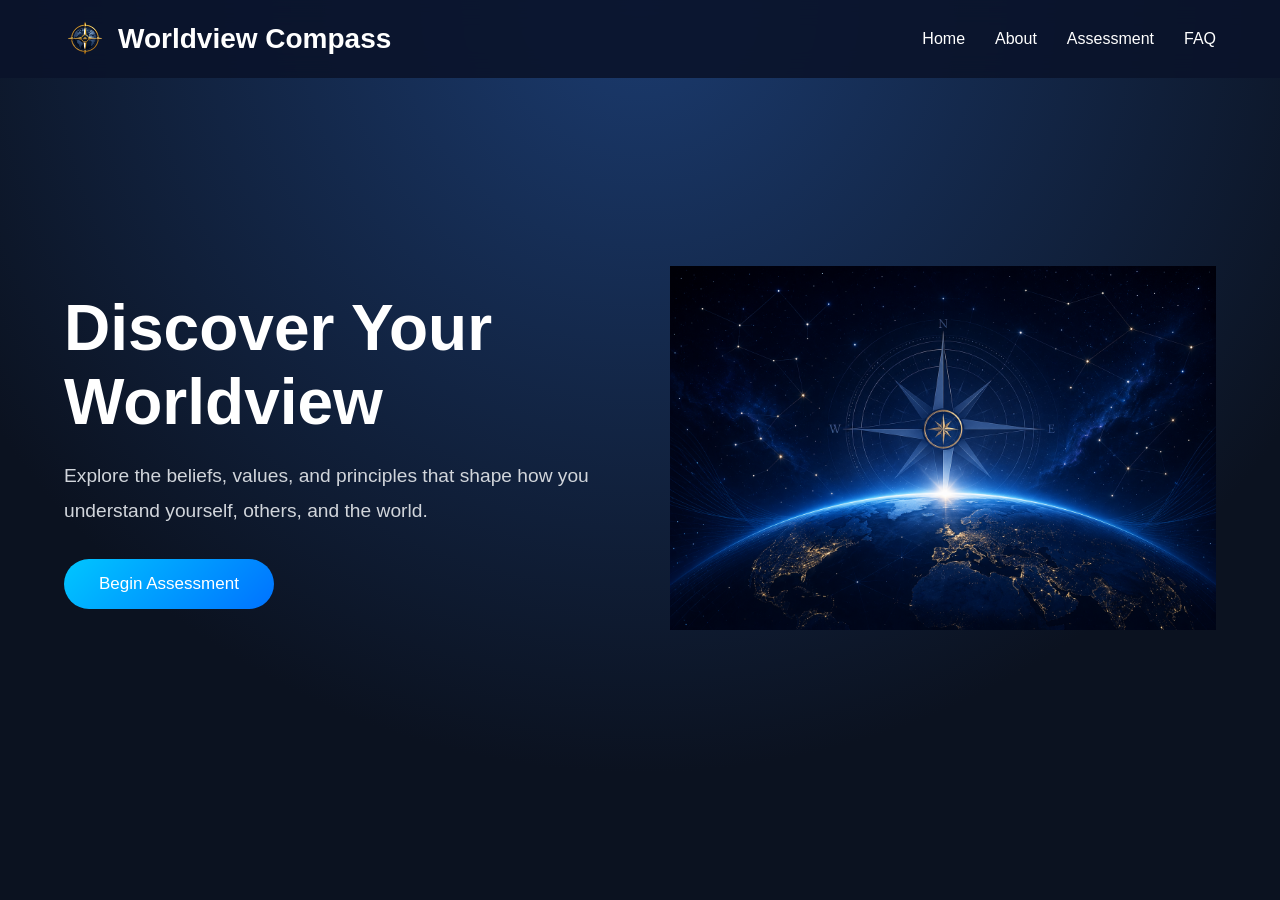
==== index.html @ c8778ebf "Update index.html" ====
<!DOCTYPE html>
<html lang="en">

<head>

    <meta charset="UTF-8">
    <meta name="viewport" content="width=device-width, initial-scale=1.0">

    <title>The Worldview Compass</title>

    <link rel="icon" type="image/png" href="images/favicon.png">
    <link rel="stylesheet" href="style.css">

</head>

<body>

<!-- ================= NAVIGATION ================= -->

<nav>

    <div class="logo-container">
        <img src="images/logo.png" class="logo" alt="Worldview Compass Logo">
        <h2>Worldview Compass</h2>
    </div>

    <div class="nav-links">
        <a href="#">Home</a>
        <a href="#">About</a>
        <a href="#">Assessment</a>
        <a href="#">FAQ</a>
    </div>

</nav>

<!-- ================= HERO ================= -->

<section class="hero">

    <div class="hero-left">

        <h1>Discover Your Worldview</h1>

        <p>
            Explore the beliefs, values, and principles that shape how you
            understand yourself, others, and the world.
        </p>

        <button id="openAssessment">
            Begin Assessment
        </button>

    </div>

    <div class="hero-right">

        <img src="images/hero.png"
             alt="Worldview Compass"
             class="hero-image">

    </div>

</section>

<!-- ================= ASSESSMENT MODAL ================= -->

<div id="assessmentModal" class="modal">

    <div class="modal-content">

        <h2>Welcome!</h2>

        <p>
            There are no right or wrong answers.
            Respond honestly based on what you genuinely believe.
        </p>

        <div class="input-group">

            <label>
                What should we call you? (Optional)
            </label>

            <input
                type="text"
                id="nickname"
                placeholder="Alex, NightOwl, CuriousMind...">

        </div>

        <div class="input-group">

            <label>
                How familiar are you with philosophy or worldviews?
            </label>

            <select id="knowledge">

                <option>I've never studied philosophy</option>
                <option>I know a little</option>
                <option>I know several philosophical ideas</option>
                <option>I regularly study philosophy</option>
                <option>I have an advanced understanding</option>

            </select>

        </div>

        <div class="checkbox">

            <input type="checkbox" id="agree">

            <label for="agree">
                I agree to anonymously contribute my responses to improve The Worldview Compass.
            </label>

        </div>

        <div class="instructions">

            <h3>Before You Begin</h3>

            <ul>

                <li>40 thought-provoking statements</li>
                <li>Approximately 8–12 minutes</li>
                <li>There are no right or wrong answers</li>
                <li>Answer honestly based on your beliefs</li>

            </ul>

        </div>

        <button id="startQuiz">
            Begin Journey →
        </button>

    </div>

</div>

<!-- ================= LOADING SCREEN ================= -->

<div id="loadingScreen">

    <div class="loader">

        <img src="images/logo.png"
             class="loading-logo"
             alt="Loading">

        <h2>Preparing Your Assessment</h2>

        <p id="loadingText">
            Calibrating your Worldview Compass...
        </p>

        <div class="progressBar">
            <div id="progressFill"></div>
        </div>

    </div>

</div>

<!-- ================= QUIZ SCREEN ================= -->

<div id="quizScreen" class="quiz-screen">

    <div class="quiz-container">

        <div class="quiz-top">

            <h2>🧭 Worldview Compass</h2>

            <p id="questionCounter">
                Question 1 of 40
            </p>

            <div class="quizProgressBar">
                <div id="quizProgressFill"></div>
            </div>

        </div>

        <div class="question-area">

            <h3 id="questionText">
                Question goes here...
            </h3>

        </div>

        <div class="answers">

            <label class="answer-card">
                <input type="radio" name="answer" value="1">
                <span>Strongly Disagree</span>
            </label>

            <label class="answer-card">
                <input type="radio" name="answer" value="2">
                <span>Disagree</span>
            </label>

            <label class="answer-card">
                <input type="radio" name="answer" value="3">
                <span>Somewhat Disagree</span>
            </label>

            <label class="answer-card">
                <input type="radio" name="answer" value="4">
                <span>Neutral</span>
            </label>

            <label class="answer-card">
                <input type="radio" name="answer" value="5">
                <span>Somewhat Agree</span>
            </label>

            <label class="answer-card">
                <input type="radio" name="answer" value="6">
                <span>Agree</span>
            </label>

            <label class="answer-card">
                <input type="radio" name="answer" value="7">
                <span>Strongly Agree</span>
            </label>

        </div>

        <div class="quiz-buttons">

            <button id="prevQuestion">
                ← Previous
            </button>

            <button id="nextQuestion">
                Next →
            </button>

        </div>

    </div>

</div>

<!-- ================= JAVASCRIPT ================= -->

<script src="questions.js"></script>
<script src="script.js"></script>

</body>
</html>
---- style.css ----
/* ===========================
   RESET
=========================== */

*{
    margin:0;
    padding:0;
    box-sizing:border-box;
}

body{
    font-family:Arial, Helvetica, sans-serif;
    background:radial-gradient(circle at top,#1b3b6f,#0b1220 70%);
    color:#fff;
    min-height:100vh;
}

/* ===========================
   NAVIGATION
=========================== */

nav{
    position:fixed;
    top:0;
    width:100%;
    display:flex;
    justify-content:space-between;
    align-items:center;
    padding:18px 5%;
    background:rgba(11,19,43,.9);
    backdrop-filter:blur(12px);
    z-index:1000;
}

.logo-container{
    display:flex;
    align-items:center;
    gap:12px;
}

.logo{
    width:42px;
}

nav h2{
    font-size:28px;
}

.nav-links{
    display:flex;
    gap:30px;
}

.nav-links a{
    color:white;
    text-decoration:none;
}

.nav-links a:hover{
    color:#3A86FF;
}

/* ===========================
   HERO
=========================== */

.hero{

    max-width:1300px;
    margin:auto;

    min-height:100vh;

    display:flex;
    align-items:center;
    justify-content:space-between;

    gap:60px;

    padding:100px 5%;

}

.hero-left{
    flex:1;
}

.hero-left h1{

    font-size:4rem;
    margin-bottom:20px;

}

.hero-left p{

    font-size:1.2rem;
    line-height:1.8;
    color:#d1d5db;

}

.hero-right{
    flex:1;
    text-align:center;
}

.hero-image{

    width:100%;
    max-width:650px;

}

/* ===========================
   BUTTON
=========================== */

button{

    margin-top:30px;
    padding:15px 35px;

    border:none;
    border-radius:999px;

    background:linear-gradient(135deg,#00c6ff,#0072ff);

    color:white;

    cursor:pointer;

    font-size:17px;

}

button:hover{

    opacity:.9;

}

/* ===========================
   MODAL
=========================== */

.modal{

    display:none;

    position:fixed;
    inset:0;

    justify-content:center;
    align-items:center;

    background:rgba(0,0,0,.7);

    z-index:2000;

}

.modal.show{

    display:flex;

}

.modal-content{

    width:90%;
    max-width:700px;

    background:#111827;

    padding:35px;

    border-radius:20px;

}

.input-group{

    margin:20px 0;

}

.input-group label{

    display:block;
    margin-bottom:10px;

}

.input-group input,
.input-group select{

    width:100%;

    padding:14px;

    border-radius:10px;

    border:none;

    background:#1f2937;

    color:white;

}

.checkbox{

    display:flex;
    gap:10px;

    margin:20px 0;

}

.instructions{

    background:#1f2937;

    padding:20px;

    border-radius:15px;

    margin:20px 0;

}

.instructions ul{

    padding-left:20px;

    line-height:2;

}

/* ===========================
   LOADING
=========================== */

#loadingScreen{

    display:none;

    position:fixed;

    inset:0;

    background:#050b16;

    justify-content:center;
    align-items:center;

    z-index:3000;

}

#loadingScreen.show{

    display:flex;

}

.loader{

    width:90%;
    max-width:500px;

    text-align:center;

}

.loading-logo{

    width:90px;

    animation:spin 6s linear infinite;

}

@keyframes spin{

    from{transform:rotate(0);}
    to{transform:rotate(360deg);}

}

.progressBar{

    margin-top:25px;

    width:100%;
    height:12px;

    background:#222;

    border-radius:20px;

    overflow:hidden;

}

#progressFill{

    width:0;

    height:100%;

    background:linear-gradient(90deg,#00c6ff,#0072ff);

}

/* ===========================
   QUIZ
=========================== */

.quiz-screen{

    display:none;

    min-height:100vh;

    justify-content:center;
    align-items:center;

    padding:20px;

}

.quiz-screen.show{

    display:flex;

}

.quiz-container{

    width:100%;
    max-width:900px;

    background:#111827;

    border-radius:24px;

    padding:30px;

}

.quiz-title{

    text-align:center;
    margin-bottom:15px;

}

#questionCounter{

    margin-bottom:10px;

    color:#ddd;

}

.quizProgressBar{

    width:100%;
    height:12px;

    background:#222;

    border-radius:20px;

    overflow:hidden;

    margin-bottom:30px;

}

#quizProgressFill{

    width:0;

    height:100%;

    background:linear-gradient(90deg,#00c6ff,#0072ff);

}

#questionText{

    font-size:2rem;

    line-height:1.4;

    text-align:center;

    margin-bottom:40px;

}

/* ===========================
/* ===========================
   LIKERT SCALE
=========================== */

.answers{
    margin:35px 0;
}

.scale-labels{
    display:flex;
    justify-content:space-between;
    margin-bottom:18px;
    color:#d1d5db;
    font-size:15px;
    font-weight:600;
}

.likert-scale{
    display:flex;
    justify-content:space-between;
    align-items:center;
    gap:10px;
}

.likert-scale label{
    cursor:pointer;
}

.likert-scale input{
    display:none;
}

.circle{
    width:28px;
    height:28px;
    border:3px solid #bfc6d4;
    border-radius:50%;
    display:block;
    transition:.25s;
}

.likert-scale input:checked + .circle{
    background:#0ea5ff;
    border-color:#0ea5ff;
    box-shadow:0 0 12px rgba(14,165,255,.7);
}

.likert-scale label:hover .circle{
    border-color:#38bdf8;
/* ========================= */
/* QUIZ SCREEN */
/* ========================= */

.quiz-screen{

    display:none;
    min-height:100vh;
    background:radial-gradient(circle at top,#1b3b6f,#0b1220 70%);
    padding:20px;
    justify-content:center;
    align-items:center;

}

.quiz-screen.show{

    display:flex;

}

.quiz-container{

    width:100%;
    max-width:760px;

    background:#111827;

    border-radius:24px;

    padding:24px;

    border:1px solid rgba(255,255,255,.08);

    box-shadow:0 20px 60px rgba(0,0,0,.45);

}

.quiz-container h2{

    font-size:2rem;
    margin-bottom:10px;

}

.question-header{

    margin-bottom:20px;

}

#questionCounter{

    font-size:1rem;
    color:#d1d5db;
    margin-bottom:10px;

}

.quizProgressBar{

    width:100%;
    height:10px;
    background:#222;
    border-radius:20px;
    overflow:hidden;

}

#quizProgressFill{

    height:100%;
    width:2.5%;
    background:linear-gradient(90deg,#00c6ff,#0072ff);
    transition:.3s;

}

#questionText{

    font-size:2rem;
    line-height:1.35;
    text-align:center;

    margin:28px 0;

}

.answers{

    display:flex;
    flex-direction:column;
    gap:10px;

}

.answer-option{

    display:flex;
    align-items:center;

    gap:14px;

    background:#1f2937;

    padding:14px 18px;

    border-radius:14px;

    cursor:pointer;

    transition:.2s;

    border:2px solid transparent;

}

.answer-option:hover{

    background:#374151;

}

.answer-option input{

    width:18px;
    height:18px;

}

.answer-option span{

    font-size:1rem;

}

.answer-option:has(input:checked){

    border-color:#2196f3;

    background:#243b53;
/* ===========================
   QUIZ SCREEN
=========================== */

.quiz-screen{
    display:none;
    min-height:100vh;
    background:radial-gradient(circle at top,#1b3b6f,#0b1220 70%);
    justify-content:center;
    align-items:center;
    padding:20px;
}

.quiz-screen.show{
    display:flex;
}

.quiz-container{

    width:100%;
    max-width:760px;

    background:#111827;

    border-radius:24px;

    padding:28px;

    box-shadow:0 20px 60px rgba(0,0,0,.45);

    border:1px solid rgba(255,255,255,.08);

}

.quiz-top h2{

    font-size:2rem;

    margin-bottom:10px;

}

#questionCounter{

    color:#cbd5e1;

    margin-bottom:12px;

    font-size:1rem;

}

.quizProgressBar{

    width:100%;

    height:10px;

    background:#222;

    border-radius:50px;

    overflow:hidden;

}

#quizProgressFill{

    width:0%;

    height:100%;

    background:linear-gradient(90deg,#00c6ff,#0072ff);

    transition:.3s;

}

.question-area{

    margin:28px 0;

}

#questionText{

    text-align:center;

    font-size:2rem;

    line-height:1.35;

    font-weight:700;

}

.answers{

    display:flex;

    flex-direction:column;

    gap:10px;

}

.answer-card{

    display:flex;

    align-items:center;

    gap:14px;

    background:#1f2937;

    border-radius:14px;

    padding:14px 18px;

    cursor:pointer;

    transition:.25s;

    border:2px solid transparent;

}

.answer-card:hover{

    background:#2d3748;

}

.answer-card input{

    width:20px;

    height:20px;

}

.answer-card span{

    font-size:1rem;

    color:white;

}

.answer-card:has(input:checked){

    border-color:#2196f3;

    background:#23374d;

}

.quiz-buttons{

    display:flex;

    gap:18px;

    margin-top:28px;

}

.quiz-buttons button{

    flex:1;

    margin-top:0;

    padding:14px;

    font-size:1rem;

    border:none;

    border-radius:50px;

    cursor:pointer;

    background:linear-gradient(135deg,#00c6ff,#0072ff);

    color:white;

}

.quiz-buttons button:disabled{

    opacity:.45;

    cursor:not-allowed;

}

/* ===========================
   MOBILE
=========================== */

@media(max-width:768px){

.quiz-container{

    padding:20px;

    border-radius:18px;

}

.quiz-top h2{

    font-size:1.6rem;

}

#questionCounter{

    font-size:.95rem;

}

#questionText{

    font-size:1.55rem;

}

.answers{

    gap:8px;

}

.answer-card{

    padding:12px 14px;

}

.answer-card span{

    font-size:.95rem;

}

.quiz-buttons{

    margin-top:20px;

}

.quiz-buttons button{

    padding:12px;

}

}

@media(max-width:430px){

.quiz-screen{

    padding:10px;

}

.quiz-container{

    padding:16px;

}

.quiz-top h2{

    font-size:1.45rem;

}

#questionCounter{

    font-size:.9rem;

}

#questionText{

    font-size:1.3rem;

    margin-bottom:10px;

}

.answer-card{

    padding:10px 12px;

}

.answer-card input{

    width:18px;

    height:18px;

}

.answer-card span{

    font-size:.9rem;

}

.quiz-buttons{

    gap:12px;

}

.quiz-buttons button{

    font-size:.9rem;

    padding:11px;

}

}
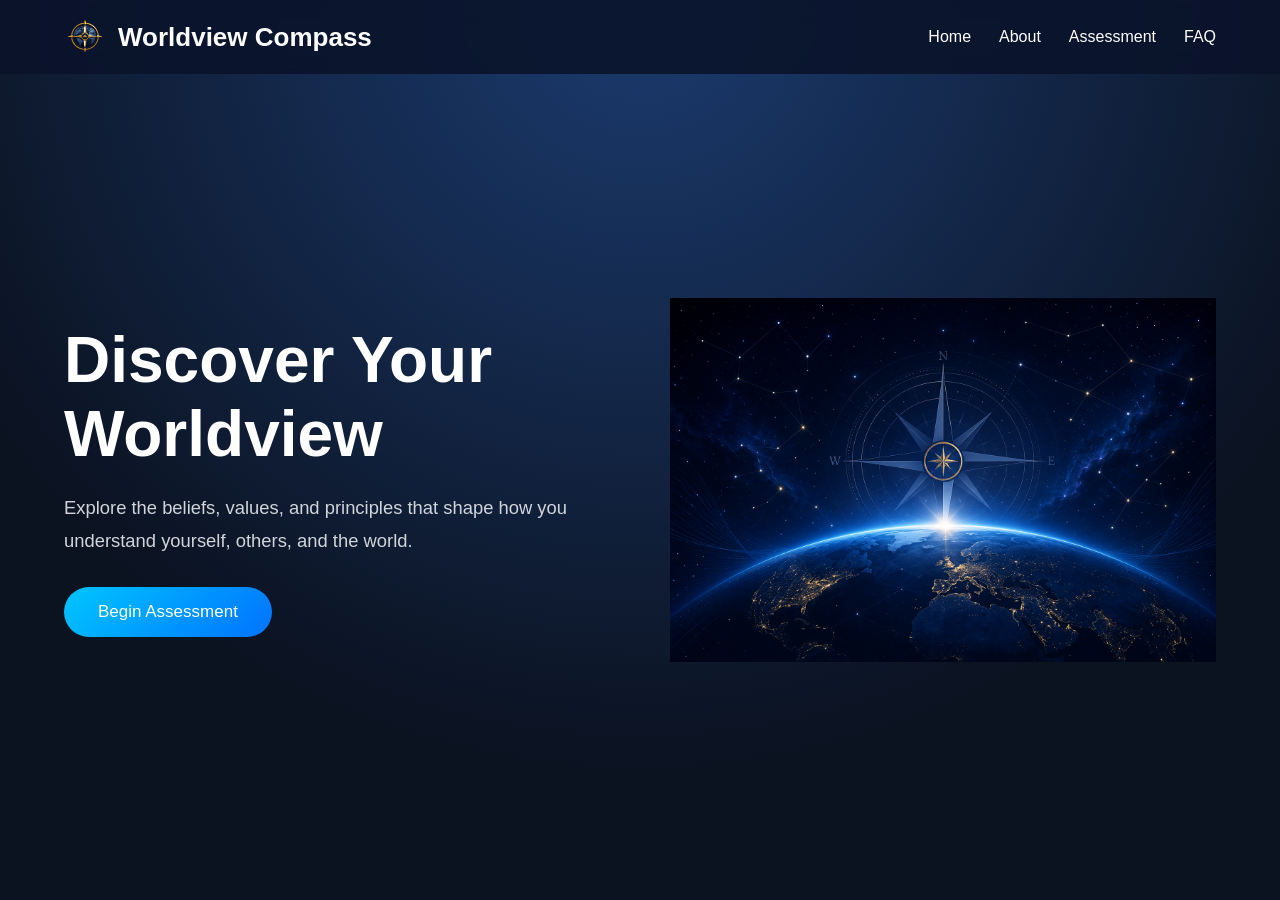
==== commit 81807113: "Update index.html" ====
--- a/index.html
+++ b/index.html
@@ -1,255 +1,121 @@
 <!DOCTYPE html>
 <html lang="en">
-
 <head>
-
-    <meta charset="UTF-8">
-    <meta name="viewport" content="width=device-width, initial-scale=1.0">
-
-    <title>The Worldview Compass</title>
-
-    <link rel="icon" type="image/png" href="images/favicon.png">
-    <link rel="stylesheet" href="style.css">
-
+<meta charset="UTF-8">
+<meta name="viewport" content="width=device-width, initial-scale=1.0">
+<title>The Worldview Compass</title>
+<link rel="icon" type="image/png" href="images/favicon.png">
+<link rel="stylesheet" href="style.css">
 </head>
-
 <body>
 
-<!-- ================= NAVIGATION ================= -->
+<nav>
+  <div class="logo-container">
+    <img src="images/logo.png" class="logo" alt="Logo">
+    <h2>Worldview Compass</h2>
+  </div>
+  <div class="nav-links">
+    <a href="#">Home</a>
+    <a href="#">About</a>
+    <a href="#">Assessment</a>
+    <a href="#">FAQ</a>
+  </div>
+</nav>
 
-<nav>
+<section class="hero">
+  <div class="hero-left">
+    <h1>Discover Your Worldview</h1>
+    <p>Explore the beliefs, values, and principles that shape how you understand yourself, others, and the world.</p>
+    <button id="openAssessment">Begin Assessment</button>
+  </div>
+  <div class="hero-right">
+    <img src="images/hero.png" class="hero-image" alt="Hero">
+  </div>
+</section>
 
-    <div class="logo-container">
-        <img src="images/logo.png" class="logo" alt="Worldview Compass Logo">
-        <h2>Worldview Compass</h2>
+<div id="assessmentModal" class="modal">
+  <div class="modal-content">
+    <h2>Welcome!</h2>
+    <p>There are no right or wrong answers. Respond honestly based on what you genuinely believe.</p>
+
+    <div class="input-group">
+      <label>What should we call you? (Optional)</label>
+      <input id="nickname" type="text" placeholder="Alex, NightOwl...">
     </div>
 
-    <div class="nav-links">
-        <a href="#">Home</a>
-        <a href="#">About</a>
-        <a href="#">Assessment</a>
-        <a href="#">FAQ</a>
+    <div class="input-group">
+      <label>How familiar are you with philosophy?</label>
+      <select id="knowledge">
+        <option>I've never studied philosophy</option>
+        <option>I know a little</option>
+        <option>I know several philosophical ideas</option>
+        <option>I regularly study philosophy</option>
+        <option>I have an advanced understanding</option>
+      </select>
     </div>
 
-</nav>
-
-<!-- ================= HERO ================= -->
-
-<section class="hero">
-
-    <div class="hero-left">
-
-        <h1>Discover Your Worldview</h1>
-
-        <p>
-            Explore the beliefs, values, and principles that shape how you
-            understand yourself, others, and the world.
-        </p>
-
-        <button id="openAssessment">
-            Begin Assessment
-        </button>
-
+    <div class="checkbox">
+      <input id="agree" type="checkbox">
+      <label for="agree">I agree to anonymously contribute my responses.</label>
     </div>
 
-    <div class="hero-right">
-
-        <img src="images/hero.png"
-             alt="Worldview Compass"
-             class="hero-image">
-
+    <div class="instructions">
+      <h3>Before You Begin</h3>
+      <ul>
+        <li>40 thought-provoking statements</li>
+        <li>8–12 minutes</li>
+        <li>No right or wrong answers</li>
+        <li>Answer honestly</li>
+      </ul>
     </div>
 
-</section>
+    <button id="startQuiz">Begin Journey →</button>
+  </div>
+</div>
 
-<!-- ================= ASSESSMENT MODAL ================= -->
+<div id="loadingScreen">
+  <div class="loader">
+    <img src="images/logo.png" class="loading-logo" alt="Loading">
+    <h2>Preparing Your Assessment</h2>
+    <p id="loadingText">Calibrating your Worldview Compass...</p>
+    <div class="progressBar"><div id="progressFill"></div></div>
+  </div>
+</div>
 
-<div id="assessmentModal" class="modal">
+<div id="quizScreen" class="quiz-screen">
+  <div class="quiz-container">
 
-    <div class="modal-content">
+    <h2>🧭 Worldview Compass</h2>
 
-        <h2>Welcome!</h2>
-
-        <p>
-            There are no right or wrong answers.
-            Respond honestly based on what you genuinely believe.
-        </p>
-
-        <div class="input-group">
-
-            <label>
-                What should we call you? (Optional)
-            </label>
-
-            <input
-                type="text"
-                id="nickname"
-                placeholder="Alex, NightOwl, CuriousMind...">
-
-        </div>
-
-        <div class="input-group">
-
-            <label>
-                How familiar are you with philosophy or worldviews?
-            </label>
-
-            <select id="knowledge">
-
-                <option>I've never studied philosophy</option>
-                <option>I know a little</option>
-                <option>I know several philosophical ideas</option>
-                <option>I regularly study philosophy</option>
-                <option>I have an advanced understanding</option>
-
-            </select>
-
-        </div>
-
-        <div class="checkbox">
-
-            <input type="checkbox" id="agree">
-
-            <label for="agree">
-                I agree to anonymously contribute my responses to improve The Worldview Compass.
-            </label>
-
-        </div>
-
-        <div class="instructions">
-
-            <h3>Before You Begin</h3>
-
-            <ul>
-
-                <li>40 thought-provoking statements</li>
-                <li>Approximately 8–12 minutes</li>
-                <li>There are no right or wrong answers</li>
-                <li>Answer honestly based on your beliefs</li>
-
-            </ul>
-
-        </div>
-
-        <button id="startQuiz">
-            Begin Journey →
-        </button>
-
+    <div class="question-header">
+      <p id="questionCounter">Question 1 of 40</p>
+      <div class="quizProgressBar">
+        <div id="quizProgressFill"></div>
+      </div>
     </div>
 
-</div>
+    <h3 id="questionText">Question goes here...</h3>
 
-<!-- ================= LOADING SCREEN ================= -->
-
-<div id="loadingScreen">
-
-    <div class="loader">
-
-        <img src="images/logo.png"
-             class="loading-logo"
-             alt="Loading">
-
-        <h2>Preparing Your Assessment</h2>
-
-        <p id="loadingText">
-            Calibrating your Worldview Compass...
-        </p>
-
-        <div class="progressBar">
-            <div id="progressFill"></div>
-        </div>
-
+    <div class="answers">
+      <label class="answer-option"><input type="radio" name="answer" value="1"><span>Strongly Disagree</span></label>
+      <label class="answer-option"><input type="radio" name="answer" value="2"><span>Disagree</span></label>
+      <label class="answer-option"><input type="radio" name="answer" value="3"><span>Somewhat Disagree</span></label>
+      <label class="answer-option"><input type="radio" name="answer" value="4"><span>Neutral</span></label>
+      <label class="answer-option"><input type="radio" name="answer" value="5"><span>Somewhat Agree</span></label>
+      <label class="answer-option"><input type="radio" name="answer" value="6"><span>Agree</span></label>
+      <label class="answer-option"><input type="radio" name="answer" value="7"><span>Strongly Agree</span></label>
     </div>
 
-</div>
-
-<!-- ================= QUIZ SCREEN ================= -->
-
-<div id="quizScreen" class="quiz-screen">
-
-    <div class="quiz-container">
-
-        <div class="quiz-top">
-
-            <h2>🧭 Worldview Compass</h2>
-
-            <p id="questionCounter">
-                Question 1 of 40
-            </p>
-
-            <div class="quizProgressBar">
-                <div id="quizProgressFill"></div>
-            </div>
-
-        </div>
-
-        <div class="question-area">
-
-            <h3 id="questionText">
-                Question goes here...
-            </h3>
-
-        </div>
-
-        <div class="answers">
-
-            <label class="answer-card">
-                <input type="radio" name="answer" value="1">
-                <span>Strongly Disagree</span>
-            </label>
-
-            <label class="answer-card">
-                <input type="radio" name="answer" value="2">
-                <span>Disagree</span>
-            </label>
-
-            <label class="answer-card">
-                <input type="radio" name="answer" value="3">
-                <span>Somewhat Disagree</span>
-            </label>
-
-            <label class="answer-card">
-                <input type="radio" name="answer" value="4">
-                <span>Neutral</span>
-            </label>
-
-            <label class="answer-card">
-                <input type="radio" name="answer" value="5">
-                <span>Somewhat Agree</span>
-            </label>
-
-            <label class="answer-card">
-                <input type="radio" name="answer" value="6">
-                <span>Agree</span>
-            </label>
-
-            <label class="answer-card">
-                <input type="radio" name="answer" value="7">
-                <span>Strongly Agree</span>
-            </label>
-
-        </div>
-
-        <div class="quiz-buttons">
-
-            <button id="prevQuestion">
-                ← Previous
-            </button>
-
-            <button id="nextQuestion">
-                Next →
-            </button>
-
-        </div>
-
+    <div class="quiz-buttons">
+      <button id="prevQuestion">← Previous</button>
+      <button id="nextQuestion">Next →</button>
     </div>
 
+  </div>
 </div>
-
-<!-- ================= JAVASCRIPT ================= -->
 
 <script src="questions.js"></script>
 <script src="script.js"></script>
 
 </body>
-</html>
+                                       </html>
--- a/style.css
+++ b/style.css
@@ -6,6 +6,10 @@
     margin:0;
     padding:0;
     box-sizing:border-box;
+}
+
+html{
+    scroll-behavior:smooth;
 }
 
 body{
@@ -13,6 +17,7 @@
     background:radial-gradient(circle at top,#1b3b6f,#0b1220 70%);
     color:#fff;
     min-height:100vh;
+    overflow-x:hidden;
 }
 
 /* ===========================
@@ -22,13 +27,14 @@
 nav{
     position:fixed;
     top:0;
-    width:100%;
+    left:0;
+    width:100%;
+    padding:16px 5%;
     display:flex;
     justify-content:space-between;
     align-items:center;
-    padding:18px 5%;
     background:rgba(11,19,43,.9);
-    backdrop-filter:blur(12px);
+    backdrop-filter:blur(10px);
     z-index:1000;
 }
 
@@ -43,17 +49,18 @@
 }
 
 nav h2{
-    font-size:28px;
+    font-size:26px;
 }
 
 .nav-links{
     display:flex;
-    gap:30px;
+    gap:28px;
 }
 
 .nav-links a{
     color:white;
     text-decoration:none;
+    transition:.25s;
 }
 
 .nav-links a:hover{
@@ -65,20 +72,14 @@
 =========================== */
 
 .hero{
-
     max-width:1300px;
     margin:auto;
-
     min-height:100vh;
-
-    display:flex;
-    align-items:center;
+    display:flex;
     justify-content:space-between;
-
+    align-items:center;
     gap:60px;
-
-    padding:100px 5%;
-
+    padding:100px 5% 40px;
 }
 
 .hero-left{
@@ -86,30 +87,26 @@
 }
 
 .hero-left h1{
-
-    font-size:4rem;
+    font-size:clamp(3rem,5vw,4.8rem);
     margin-bottom:20px;
-
 }
 
 .hero-left p{
-
-    font-size:1.2rem;
+    font-size:1.15rem;
     line-height:1.8;
     color:#d1d5db;
-
+    max-width:560px;
 }
 
 .hero-right{
     flex:1;
-    text-align:center;
+    display:flex;
+    justify-content:center;
 }
 
 .hero-image{
-
     width:100%;
     max-width:650px;
-
 }
 
 /* ===========================
@@ -117,27 +114,19 @@
 =========================== */
 
 button{
-
     margin-top:30px;
-    padding:15px 35px;
-
+    padding:15px 34px;
     border:none;
     border-radius:999px;
-
     background:linear-gradient(135deg,#00c6ff,#0072ff);
-
     color:white;
-
     cursor:pointer;
-
     font-size:17px;
-
+    transition:.25s;
 }
 
 button:hover{
-
-    opacity:.9;
-
+    transform:translateY(-2px);
 }
 
 /* ===========================
@@ -145,97 +134,74 @@
 =========================== */
 
 .modal{
-
     display:none;
-
     position:fixed;
     inset:0;
-
     justify-content:center;
     align-items:center;
-
-    background:rgba(0,0,0,.7);
-
+    background:rgba(0,0,0,.65);
+    backdrop-filter:blur(8px);
     z-index:2000;
-
+    padding:20px;
 }
 
 .modal.show{
-
-    display:flex;
-
+    display:flex;
 }
 
 .modal-content{
-
-    width:90%;
+    width:100%;
     max-width:700px;
-
     background:#111827;
-
-    padding:35px;
-
-    border-radius:20px;
-
+    padding:32px;
+    border-radius:22px;
+}
+
+.modal-content h2{
+    margin-bottom:15px;
+}
+
+.modal-content p{
+    color:#d1d5db;
+    line-height:1.7;
+    margin-bottom:20px;
 }
 
 .input-group{
-
-    margin:20px 0;
-
+    margin-bottom:18px;
 }
 
 .input-group label{
-
     display:block;
-    margin-bottom:10px;
-
+    margin-bottom:8px;
 }
 
 .input-group input,
 .input-group select{
-
-    width:100%;
-
+    width:100%;
     padding:14px;
-
+    border:none;
     border-radius:10px;
-
-    border:none;
-
     background:#1f2937;
-
     color:white;
-
 }
 
 .checkbox{
-
     display:flex;
     gap:10px;
-
     margin:20px 0;
-
 }
 
 .instructions{
-
+    margin:20px 0;
+    padding:20px;
     background:#1f2937;
-
-    padding:20px;
-
-    border-radius:15px;
-
-    margin:20px 0;
-
+    border-radius:16px;
 }
 
 .instructions ul{
-
     padding-left:20px;
-
-    line-height:2;
-
+    line-height:1.8;
 }
 
 /* ===========================
@@ -243,367 +209,69 @@
 =========================== */
 
 #loadingScreen{
-
     display:none;
-
     position:fixed;
-
     inset:0;
-
     background:#050b16;
-
     justify-content:center;
     align-items:center;
-
     z-index:3000;
-
 }
 
 #loadingScreen.show{
-
-    display:flex;
-
+    display:flex;
 }
 
 .loader{
-
     width:90%;
     max-width:500px;
-
     text-align:center;
-
 }
 
 .loading-logo{
-
     width:90px;
-
     animation:spin 6s linear infinite;
-
 }
 
 @keyframes spin{
-
     from{transform:rotate(0);}
     to{transform:rotate(360deg);}
-
+}
+
+.loader h2{
+    margin:18px 0 10px;
+}
+
+#loadingText{
+    color:#cbd5e1;
 }
 
 .progressBar{
-
-    margin-top:25px;
-
+    margin-top:24px;
     width:100%;
     height:12px;
-
-    background:#222;
-
-    border-radius:20px;
-
+    background:#1f2937;
+    border-radius:999px;
     overflow:hidden;
-
 }
 
 #progressFill{
-
     width:0;
-
     height:100%;
-
     background:linear-gradient(90deg,#00c6ff,#0072ff);
-
 }
 
 /* ===========================
    QUIZ
-=========================== */
-
-.quiz-screen{
-
-    display:none;
-
-    min-height:100vh;
-
-    justify-content:center;
-    align-items:center;
-
-    padding:20px;
-
-}
-
-.quiz-screen.show{
-
-    display:flex;
-
-}
-
-.quiz-container{
-
-    width:100%;
-    max-width:900px;
-
-    background:#111827;
-
-    border-radius:24px;
-
-    padding:30px;
-
-}
-
-.quiz-title{
-
-    text-align:center;
-    margin-bottom:15px;
-
-}
-
-#questionCounter{
-
-    margin-bottom:10px;
-
-    color:#ddd;
-
-}
-
-.quizProgressBar{
-
-    width:100%;
-    height:12px;
-
-    background:#222;
-
-    border-radius:20px;
-
-    overflow:hidden;
-
-    margin-bottom:30px;
-
-}
-
-#quizProgressFill{
-
-    width:0;
-
-    height:100%;
-
-    background:linear-gradient(90deg,#00c6ff,#0072ff);
-
-}
-
-#questionText{
-
-    font-size:2rem;
-
-    line-height:1.4;
-
-    text-align:center;
-
-    margin-bottom:40px;
-
-}
-
-/* ===========================
-/* ===========================
-   LIKERT SCALE
-=========================== */
-
-.answers{
-    margin:35px 0;
-}
-
-.scale-labels{
-    display:flex;
-    justify-content:space-between;
-    margin-bottom:18px;
-    color:#d1d5db;
-    font-size:15px;
-    font-weight:600;
-}
-
-.likert-scale{
-    display:flex;
-    justify-content:space-between;
-    align-items:center;
-    gap:10px;
-}
-
-.likert-scale label{
-    cursor:pointer;
-}
-
-.likert-scale input{
-    display:none;
-}
-
-.circle{
-    width:28px;
-    height:28px;
-    border:3px solid #bfc6d4;
-    border-radius:50%;
-    display:block;
-    transition:.25s;
-}
-
-.likert-scale input:checked + .circle{
-    background:#0ea5ff;
-    border-color:#0ea5ff;
-    box-shadow:0 0 12px rgba(14,165,255,.7);
-}
-
-.likert-scale label:hover .circle{
-    border-color:#38bdf8;
-/* ========================= */
-/* QUIZ SCREEN */
-/* ========================= */
-
-.quiz-screen{
-
-    display:none;
-    min-height:100vh;
-    background:radial-gradient(circle at top,#1b3b6f,#0b1220 70%);
-    padding:20px;
-    justify-content:center;
-    align-items:center;
-
-}
-
-.quiz-screen.show{
-
-    display:flex;
-
-}
-
-.quiz-container{
-
-    width:100%;
-    max-width:760px;
-
-    background:#111827;
-
-    border-radius:24px;
-
-    padding:24px;
-
-    border:1px solid rgba(255,255,255,.08);
-
-    box-shadow:0 20px 60px rgba(0,0,0,.45);
-
-}
-
-.quiz-container h2{
-
-    font-size:2rem;
-    margin-bottom:10px;
-
-}
-
-.question-header{
-
-    margin-bottom:20px;
-
-}
-
-#questionCounter{
-
-    font-size:1rem;
-    color:#d1d5db;
-    margin-bottom:10px;
-
-}
-
-.quizProgressBar{
-
-    width:100%;
-    height:10px;
-    background:#222;
-    border-radius:20px;
-    overflow:hidden;
-
-}
-
-#quizProgressFill{
-
-    height:100%;
-    width:2.5%;
-    background:linear-gradient(90deg,#00c6ff,#0072ff);
-    transition:.3s;
-
-}
-
-#questionText{
-
-    font-size:2rem;
-    line-height:1.35;
-    text-align:center;
-
-    margin:28px 0;
-
-}
-
-.answers{
-
-    display:flex;
-    flex-direction:column;
-    gap:10px;
-
-}
-
-.answer-option{
-
-    display:flex;
-    align-items:center;
-
-    gap:14px;
-
-    background:#1f2937;
-
-    padding:14px 18px;
-
-    border-radius:14px;
-
-    cursor:pointer;
-
-    transition:.2s;
-
-    border:2px solid transparent;
-
-}
-
-.answer-option:hover{
-
-    background:#374151;
-
-}
-
-.answer-option input{
-
-    width:18px;
-    height:18px;
-
-}
-
-.answer-option span{
-
-    font-size:1rem;
-
-}
-
-.answer-option:has(input:checked){
-
-    border-color:#2196f3;
-
-    background:#243b53;
-/* ===========================
-   QUIZ SCREEN
 =========================== */
 
 .quiz-screen{
     display:none;
     min-height:100vh;
+    justify-content:center;
+    align-items:center;
+    padding:20px;
     background:radial-gradient(circle at top,#1b3b6f,#0b1220 70%);
-    justify-content:center;
-    align-items:center;
-    padding:20px;
 }
 
 .quiz-screen.show{
@@ -611,316 +279,240 @@
 }
 
 .quiz-container{
-
     width:100%;
     max-width:760px;
-
     background:#111827;
-
     border-radius:24px;
-
-    padding:28px;
-
+    padding:24px;
+    border:1px solid rgba(255,255,255,.08);
     box-shadow:0 20px 60px rgba(0,0,0,.45);
-
-    border:1px solid rgba(255,255,255,.08);
-
 }
 
 .quiz-top h2{
-
-    font-size:2rem;
-
-    margin-bottom:10px;
-
+    font-size:1.8rem;
+    text-align:center;
 }
 
 #questionCounter{
-
-    color:#cbd5e1;
-
-    margin-bottom:12px;
-
+    margin:12px 0;
+    color:#d1d5db;
+    text-align:center;
+}
+
+.quizProgressBar{
+    width:100%;
+    height:10px;
+    background:#1f2937;
+    border-radius:999px;
+    overflow:hidden;
+}
+
+#quizProgressFill{
+    width:0%;
+    height:100%;
+    background:linear-gradient(90deg,#00c6ff,#0072ff);
+    transition:.3s;
+}
+
+.question-area{
+    margin:22px 0;
+}
+
+#questionText{
+    text-align:center;
+    font-size:1.65rem;
+    line-height:1.4;
+    font-weight:bold;
+}
+
+/* ===========================
+   ANSWERS
+=========================== */
+
+.answers{
+    display:flex;
+    flex-direction:column;
+    gap:8px;
+    margin-top:20px;
+}
+
+.answer-card{
+    display:flex;
+    align-items:center;
+    gap:12px;
+    background:#1f2937;
+    padding:12px 16px;
+    border-radius:12px;
+    cursor:pointer;
+    transition:.25s;
+    border:2px solid transparent;
+}
+
+.answer-card:hover{
+    background:#2d3748;
+}
+
+.answer-card input{
+    width:18px;
+    height:18px;
+    accent-color:#0ea5ff;
+}
+
+.answer-card span{
     font-size:1rem;
-
-}
-
-.quizProgressBar{
-
-    width:100%;
-
-    height:10px;
-
-    background:#222;
-
-    border-radius:50px;
-
-    overflow:hidden;
-
-}
-
-#quizProgressFill{
-
-    width:0%;
-
-    height:100%;
-
-    background:linear-gradient(90deg,#00c6ff,#0072ff);
-
-    transition:.3s;
-
-}
-
-.question-area{
-
-    margin:28px 0;
-
+    color:white;
+}
+
+.answer-card:has(input:checked){
+    border-color:#0ea5ff;
+    background:#23374d;
+}
+
+/* ===========================
+   BUTTONS
+=========================== */
+
+.quiz-buttons{
+    display:flex;
+    gap:16px;
+    margin-top:22px;
+}
+
+.quiz-buttons button{
+    flex:1;
+    margin-top:0;
+    padding:13px;
+    font-size:16px;
+}
+
+.quiz-buttons button:disabled{
+    opacity:.5;
+    cursor:not-allowed;
+}
+
+/* ===========================
+   MOBILE
+=========================== */
+
+@media(max-width:900px){
+
+.hero{
+    flex-direction:column;
+    text-align:center;
+    padding-top:120px;
+}
+
+.hero-left p{
+    margin:auto;
+}
+
+.hero-image{
+    max-width:420px;
+}
+
+}
+
+@media(max-width:768px){
+
+nav{
+    padding:14px 18px;
+}
+
+nav h2{
+    font-size:20px;
+}
+
+.nav-links{
+    display:none;
+}
+
+.quiz-container{
+    padding:18px;
+}
+
+.quiz-top h2{
+    font-size:1.5rem;
 }
 
 #questionText{
-
-    text-align:center;
-
-    font-size:2rem;
-
-    line-height:1.35;
-
-    font-weight:700;
-
+    font-size:1.35rem;
+}
+
+.answer-card{
+    padding:10px 14px;
+}
+
+.answer-card span{
+    font-size:.92rem;
+}
+
+.quiz-buttons{
+    gap:10px;
+}
+
+.quiz-buttons button{
+    padding:11px;
+    font-size:.95rem;
+}
+
+}
+
+@media(max-width:430px){
+
+.quiz-screen{
+    padding:10px;
+}
+
+.quiz-container{
+    padding:15px;
+    border-radius:18px;
+}
+
+.logo{
+    width:34px;
+}
+
+nav h2{
+    font-size:18px;
+}
+
+.hero-left h1{
+    font-size:2.4rem;
+}
+
+.hero-left p{
+    font-size:1rem;
+}
+
+#questionCounter{
+    font-size:.9rem;
+}
+
+#questionText{
+    font-size:1.15rem;
+    margin-bottom:8px;
 }
 
 .answers{
-
-    display:flex;
-
-    flex-direction:column;
-
-    gap:10px;
-
+    gap:6px;
 }
 
 .answer-card{
-
-    display:flex;
-
-    align-items:center;
-
-    gap:14px;
-
-    background:#1f2937;
-
-    border-radius:14px;
-
-    padding:14px 18px;
-
-    cursor:pointer;
-
-    transition:.25s;
-
-    border:2px solid transparent;
-
-}
-
-.answer-card:hover{
-
-    background:#2d3748;
-
+    padding:9px 12px;
 }
 
 .answer-card input{
-
-    width:20px;
-
-    height:20px;
-
+    width:16px;
+    height:16px;
 }
 
 .answer-card span{
-
-    font-size:1rem;
-
-    color:white;
-
-}
-
-.answer-card:has(input:checked){
-
-    border-color:#2196f3;
-
-    background:#23374d;
-
-}
-
-.quiz-buttons{
-
-    display:flex;
-
-    gap:18px;
-
-    margin-top:28px;
-
+    font-size:.85rem;
 }
 
 .quiz-buttons button{
-
-    flex:1;
-
-    margin-top:0;
-
-    padding:14px;
-
-    font-size:1rem;
-
-    border:none;
-
-    border-radius:50px;
-
-    cursor:pointer;
-
-    background:linear-gradient(135deg,#00c6ff,#0072ff);
-
-    color:white;
-
-}
-
-.quiz-buttons button:disabled{
-
-    opacity:.45;
-
-    cursor:not-allowed;
-
-}
-
-/* ===========================
-   MOBILE
-=========================== */
-
-@media(max-width:768px){
-
-.quiz-container{
-
-    padding:20px;
-
-    border-radius:18px;
-
-}
-
-.quiz-top h2{
-
-    font-size:1.6rem;
-
-}
-
-#questionCounter{
-
-    font-size:.95rem;
-
-}
-
-#questionText{
-
-    font-size:1.55rem;
-
-}
-
-.answers{
-
-    gap:8px;
-
-}
-
-.answer-card{
-
-    padding:12px 14px;
-
-}
-
-.answer-card span{
-
-    font-size:.95rem;
-
-}
-
-.quiz-buttons{
-
-    margin-top:20px;
-
-}
-
-.quiz-buttons button{
-
-    padding:12px;
-
-}
-
-}
-
-@media(max-width:430px){
-
-.quiz-screen{
-
+    font-size:.85rem;
     padding:10px;
-
-}
-
-.quiz-container{
-
-    padding:16px;
-
-}
-
-.quiz-top h2{
-
-    font-size:1.45rem;
-
-}
-
-#questionCounter{
-
-    font-size:.9rem;
-
-}
-
-#questionText{
-
-    font-size:1.3rem;
-
-    margin-bottom:10px;
-
-}
-
-.answer-card{
-
-    padding:10px 12px;
-
-}
-
-.answer-card input{
-
-    width:18px;
-
-    height:18px;
-
-}
-
-.answer-card span{
-
-    font-size:.9rem;
-
-}
-
-.quiz-buttons{
-
-    gap:12px;
-
-}
-
-.quiz-buttons button{
-
-    font-size:.9rem;
-
-    padding:11px;
-
-}
-
-}
+}
+
+       }
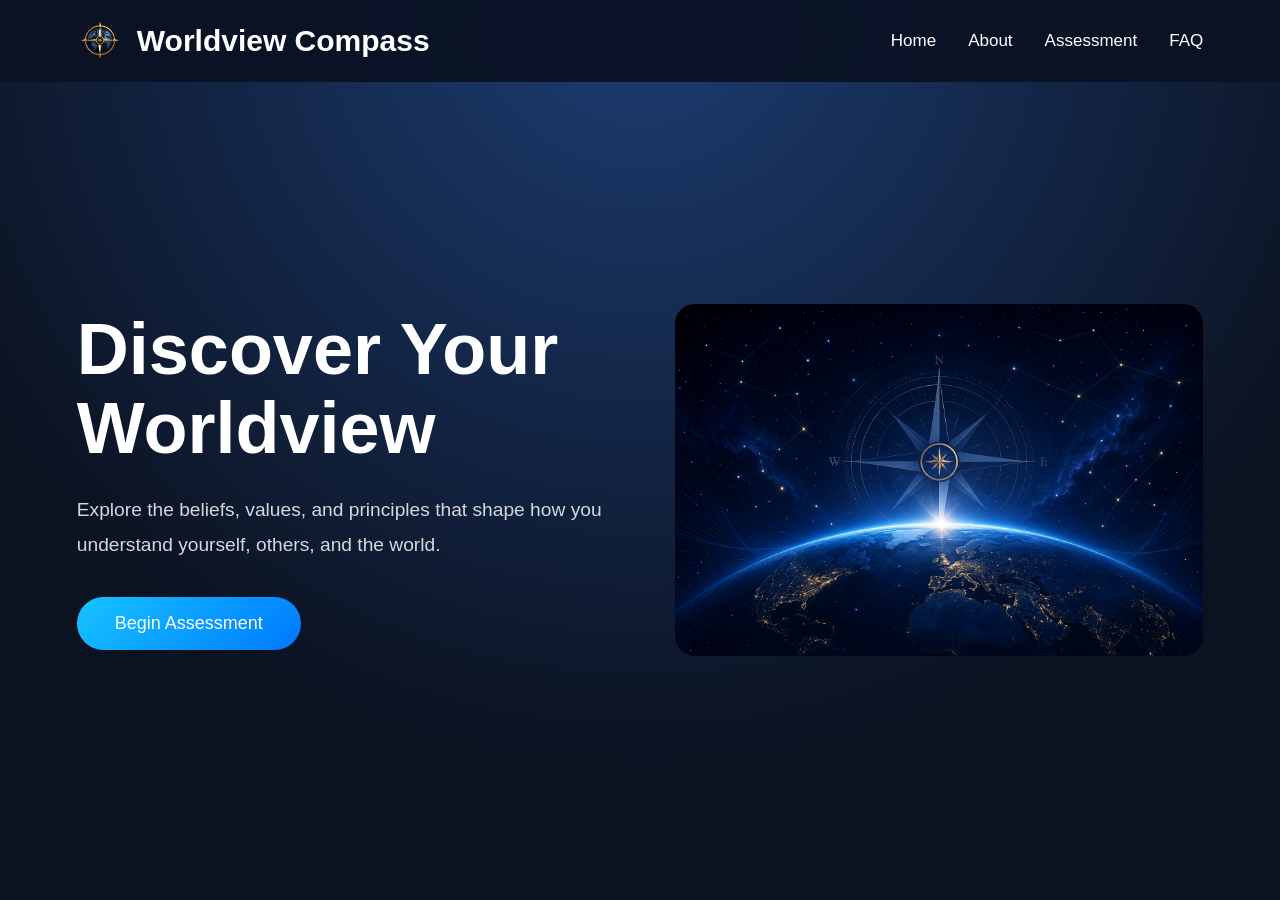
==== commit d8749823: "Update index.html" ====
--- a/index.html
+++ b/index.html
@@ -4,118 +4,286 @@
 <meta charset="UTF-8">
 <meta name="viewport" content="width=device-width, initial-scale=1.0">
 <title>The Worldview Compass</title>
+
 <link rel="icon" type="image/png" href="images/favicon.png">
 <link rel="stylesheet" href="style.css">
 </head>
+
 <body>
 
+<!-- =========================
+     NAVIGATION
+========================= -->
+
 <nav>
-  <div class="logo-container">
-    <img src="images/logo.png" class="logo" alt="Logo">
-    <h2>Worldview Compass</h2>
-  </div>
-  <div class="nav-links">
-    <a href="#">Home</a>
-    <a href="#">About</a>
-    <a href="#">Assessment</a>
-    <a href="#">FAQ</a>
-  </div>
+
+    <div class="logo-container">
+        <img src="images/logo.png" class="logo" alt="Logo">
+        <h2>Worldview Compass</h2>
+    </div>
+
+    <div class="nav-links">
+        <a href="#">Home</a>
+        <a href="#">About</a>
+        <a href="#">Assessment</a>
+        <a href="#">FAQ</a>
+    </div>
+
 </nav>
 
+<!-- =========================
+     HERO
+========================= -->
+
 <section class="hero">
-  <div class="hero-left">
-    <h1>Discover Your Worldview</h1>
-    <p>Explore the beliefs, values, and principles that shape how you understand yourself, others, and the world.</p>
-    <button id="openAssessment">Begin Assessment</button>
-  </div>
-  <div class="hero-right">
-    <img src="images/hero.png" class="hero-image" alt="Hero">
-  </div>
+
+    <div class="hero-left">
+
+        <h1>Discover Your Worldview</h1>
+
+        <p>
+            Explore the beliefs, values, and principles that shape
+            how you understand yourself, others, and the world.
+        </p>
+
+        <button id="openAssessment">
+            Begin Assessment
+        </button>
+
+    </div>
+
+    <div class="hero-right">
+        <img
+            src="images/hero.png"
+            class="hero-image"
+            alt="Worldview Compass">
+    </div>
+
 </section>
 
+<!-- =========================
+     MODAL
+========================= -->
+
 <div id="assessmentModal" class="modal">
-  <div class="modal-content">
-    <h2>Welcome!</h2>
-    <p>There are no right or wrong answers. Respond honestly based on what you genuinely believe.</p>
-
-    <div class="input-group">
-      <label>What should we call you? (Optional)</label>
-      <input id="nickname" type="text" placeholder="Alex, NightOwl...">
-    </div>
-
-    <div class="input-group">
-      <label>How familiar are you with philosophy?</label>
-      <select id="knowledge">
-        <option>I've never studied philosophy</option>
-        <option>I know a little</option>
-        <option>I know several philosophical ideas</option>
-        <option>I regularly study philosophy</option>
-        <option>I have an advanced understanding</option>
-      </select>
-    </div>
-
-    <div class="checkbox">
-      <input id="agree" type="checkbox">
-      <label for="agree">I agree to anonymously contribute my responses.</label>
-    </div>
-
-    <div class="instructions">
-      <h3>Before You Begin</h3>
-      <ul>
-        <li>40 thought-provoking statements</li>
-        <li>8–12 minutes</li>
-        <li>No right or wrong answers</li>
-        <li>Answer honestly</li>
-      </ul>
-    </div>
-
-    <button id="startQuiz">Begin Journey →</button>
-  </div>
+
+    <div class="modal-content">
+
+        <h2>Welcome!</h2>
+
+        <p>
+            There are no right or wrong answers.
+            Respond honestly based on what you genuinely believe.
+        </p>
+
+        <div class="input-group">
+            <label>What should we call you? (Optional)</label>
+
+            <input
+                id="nickname"
+                type="text"
+                placeholder="Alex, NightOwl...">
+        </div>
+
+        <div class="input-group">
+
+            <label>
+                How familiar are you with philosophy?
+            </label>
+
+            <select id="knowledge">
+
+                <option>I've never studied philosophy</option>
+
+                <option>I know a little</option>
+
+                <option>I know several philosophical ideas</option>
+
+                <option>I regularly study philosophy</option>
+
+                <option>I have an advanced understanding</option>
+
+            </select>
+
+        </div>
+
+        <div class="checkbox">
+
+            <input
+                id="agree"
+                type="checkbox">
+
+            <label for="agree">
+                I agree to anonymously contribute my responses.
+            </label>
+
+        </div>
+
+        <div class="instructions">
+
+            <h3>Before You Begin</h3>
+
+            <ul>
+
+                <li>40 thought-provoking statements</li>
+
+                <li>8–12 minutes</li>
+
+                <li>No right or wrong answers</li>
+
+                <li>Answer honestly</li>
+
+            </ul>
+
+        </div>
+
+        <button id="startQuiz">
+            Begin Journey →
+        </button>
+
+    </div>
+
 </div>
 
+<!-- =========================
+     LOADING
+========================= -->
+
 <div id="loadingScreen">
-  <div class="loader">
-    <img src="images/logo.png" class="loading-logo" alt="Loading">
-    <h2>Preparing Your Assessment</h2>
-    <p id="loadingText">Calibrating your Worldview Compass...</p>
-    <div class="progressBar"><div id="progressFill"></div></div>
-  </div>
+
+    <div class="loader">
+
+        <img
+            src="images/logo.png"
+            class="loading-logo"
+            alt="Loading">
+
+        <h2>Preparing Your Assessment</h2>
+
+        <p id="loadingText">
+            Calibrating your Worldview Compass...
+        </p>
+
+        <div class="progressBar">
+
+            <div id="progressFill"></div>
+
+        </div>
+
+    </div>
+
 </div>
 
+<!-- =========================
+     QUIZ
+========================= -->
+
 <div id="quizScreen" class="quiz-screen">
-  <div class="quiz-container">
-
-    <h2>🧭 Worldview Compass</h2>
-
-    <div class="question-header">
-      <p id="questionCounter">Question 1 of 40</p>
-      <div class="quizProgressBar">
-        <div id="quizProgressFill"></div>
-      </div>
-    </div>
-
-    <h3 id="questionText">Question goes here...</h3>
-
-    <div class="answers">
-      <label class="answer-option"><input type="radio" name="answer" value="1"><span>Strongly Disagree</span></label>
-      <label class="answer-option"><input type="radio" name="answer" value="2"><span>Disagree</span></label>
-      <label class="answer-option"><input type="radio" name="answer" value="3"><span>Somewhat Disagree</span></label>
-      <label class="answer-option"><input type="radio" name="answer" value="4"><span>Neutral</span></label>
-      <label class="answer-option"><input type="radio" name="answer" value="5"><span>Somewhat Agree</span></label>
-      <label class="answer-option"><input type="radio" name="answer" value="6"><span>Agree</span></label>
-      <label class="answer-option"><input type="radio" name="answer" value="7"><span>Strongly Agree</span></label>
-    </div>
-
-    <div class="quiz-buttons">
-      <button id="prevQuestion">← Previous</button>
-      <button id="nextQuestion">Next →</button>
-    </div>
-
-  </div>
+
+    <div class="quiz-container">
+
+        <div class="quiz-top">
+
+            <h2>🧭 Worldview Compass</h2>
+
+            <p id="questionCounter">
+                Question 1 of 40
+            </p>
+
+            <div class="quizProgressBar">
+
+                <div id="quizProgressFill"></div>
+
+            </div>
+
+        </div>
+
+        <div class="question-area">
+
+            <h3 id="questionText">
+                Question goes here...
+            </h3>
+
+        </div>
+
+        <div class="answers">
+
+            <label class="answer-card">
+                <input
+                    type="radio"
+                    name="answer"
+                    value="1">
+                <span>Strongly Disagree</span>
+            </label>
+
+            <label class="answer-card">
+                <input
+                    type="radio"
+                    name="answer"
+                    value="2">
+                <span>Disagree</span>
+            </label>
+
+            <label class="answer-card">
+                <input
+                    type="radio"
+                    name="answer"
+                    value="3">
+                <span>Somewhat Disagree</span>
+            </label>
+
+            <label class="answer-card">
+                <input
+                    type="radio"
+                    name="answer"
+                    value="4">
+                <span>Neutral</span>
+            </label>
+
+            <label class="answer-card">
+                <input
+                    type="radio"
+                    name="answer"
+                    value="5">
+                <span>Somewhat Agree</span>
+            </label>
+
+            <label class="answer-card">
+                <input
+                    type="radio"
+                    name="answer"
+                    value="6">
+                <span>Agree</span>
+            </label>
+
+            <label class="answer-card">
+                <input
+                    type="radio"
+                    name="answer"
+                    value="7">
+                <span>Strongly Agree</span>
+            </label>
+
+        </div>
+
+        <div class="quiz-buttons">
+
+            <button id="prevQuestion">
+                ← Previous
+            </button>
+
+            <button id="nextQuestion">
+                Next →
+            </button>
+
+        </div>
+
+    </div>
+
 </div>
 
 <script src="questions.js"></script>
 <script src="script.js"></script>
 
 </body>
-                                       </html>
+</html>
--- a/style.css
+++ b/style.css
@@ -1,6 +1,6 @@
-/* ===========================
+/* =====================================
    RESET
-=========================== */
+===================================== */
 
 *{
     margin:0;
@@ -13,63 +13,64 @@
 }
 
 body{
-    font-family:Arial, Helvetica, sans-serif;
-    background:radial-gradient(circle at top,#1b3b6f,#0b1220 70%);
+    font-family:Arial,Helvetica,sans-serif;
+    background:radial-gradient(circle at top,#1d3d73,#0b1220 70%);
     color:#fff;
-    min-height:100vh;
     overflow-x:hidden;
 }
 
-/* ===========================
+/* =====================================
    NAVIGATION
-=========================== */
+===================================== */
 
 nav{
     position:fixed;
     top:0;
     left:0;
     width:100%;
-    padding:16px 5%;
+    padding:18px 6%;
     display:flex;
     justify-content:space-between;
     align-items:center;
-    background:rgba(11,19,43,.9);
-    backdrop-filter:blur(10px);
+    background:rgba(10,18,35,.92);
+    backdrop-filter:blur(12px);
     z-index:1000;
 }
 
 .logo-container{
     display:flex;
     align-items:center;
-    gap:12px;
+    gap:14px;
 }
 
 .logo{
-    width:42px;
-}
-
-nav h2{
-    font-size:26px;
+    width:46px;
+}
+
+.logo-container h2{
+    font-size:30px;
+    font-weight:700;
 }
 
 .nav-links{
     display:flex;
-    gap:28px;
+    gap:32px;
 }
 
 .nav-links a{
     color:white;
     text-decoration:none;
+    font-size:17px;
     transition:.25s;
 }
 
 .nav-links a:hover{
-    color:#3A86FF;
-}
-
-/* ===========================
+    color:#31b5ff;
+}
+
+/* =====================================
    HERO
-=========================== */
+===================================== */
 
 .hero{
     max-width:1300px;
@@ -78,8 +79,8 @@
     display:flex;
     justify-content:space-between;
     align-items:center;
-    gap:60px;
-    padding:100px 5% 40px;
+    gap:70px;
+    padding:120px 6% 60px;
 }
 
 .hero-left{
@@ -87,14 +88,16 @@
 }
 
 .hero-left h1{
-    font-size:clamp(3rem,5vw,4.8rem);
-    margin-bottom:20px;
+    font-size:4.5rem;
+    font-weight:800;
+    line-height:1.1;
+    margin-bottom:25px;
 }
 
 .hero-left p{
-    font-size:1.15rem;
+    font-size:1.2rem;
     line-height:1.8;
-    color:#d1d5db;
+    color:#d5d8df;
     max-width:560px;
 }
 
@@ -102,36 +105,101 @@
     flex:1;
     display:flex;
     justify-content:center;
+    align-items:center;
 }
 
 .hero-image{
     width:100%;
-    max-width:650px;
-}
-
-/* ===========================
-   BUTTON
-=========================== */
+    max-width:620px;
+    border-radius:20px;
+}
+
+/* =====================================
+   BUTTONS
+===================================== */
 
 button{
-    margin-top:30px;
-    padding:15px 34px;
+    margin-top:35px;
+    padding:16px 38px;
     border:none;
     border-radius:999px;
-    background:linear-gradient(135deg,#00c6ff,#0072ff);
+    background:linear-gradient(135deg,#16c4ff,#0078ff);
     color:white;
+    font-size:18px;
     cursor:pointer;
-    font-size:17px;
     transition:.25s;
 }
 
 button:hover{
     transform:translateY(-2px);
-}
-
-/* ===========================
+    box-shadow:0 12px 30px rgba(0,140,255,.35);
+}
+
+/* =====================================
+   MOBILE
+===================================== */
+
+@media(max-width:900px){
+
+.hero{
+    flex-direction:column;
+    text-align:center;
+    gap:40px;
+    padding-top:110px;
+}
+
+.hero-left p{
+    margin:auto;
+}
+
+.hero-image{
+    max-width:430px;
+}
+
+}
+
+@media(max-width:768px){
+
+nav{
+    padding:14px 20px;
+}
+
+.logo{
+    width:38px;
+}
+
+.logo-container h2{
+    font-size:22px;
+}
+
+.nav-links{
+    display:none;
+}
+
+.hero{
+    padding:95px 20px 40px;
+}
+
+.hero-left h1{
+    font-size:3rem;
+}
+
+.hero-left p{
+    font-size:1rem;
+}
+
+.hero-image{
+    max-width:320px;
+}
+
+button{
+    width:100%;
+    max-width:320px;
+}
+}
+/* =====================================
    MODAL
-=========================== */
+===================================== */
 
 .modal{
     display:none;
@@ -139,10 +207,10 @@
     inset:0;
     justify-content:center;
     align-items:center;
-    background:rgba(0,0,0,.65);
+    padding:20px;
+    background:rgba(0,0,0,.72);
     backdrop-filter:blur(8px);
     z-index:2000;
-    padding:20px;
 }
 
 .modal.show{
@@ -153,66 +221,108 @@
     width:100%;
     max-width:700px;
     background:#111827;
-    padding:32px;
     border-radius:22px;
+    padding:35px;
+    border:1px solid rgba(255,255,255,.08);
+    box-shadow:0 25px 60px rgba(0,0,0,.45);
 }
 
 .modal-content h2{
-    margin-bottom:15px;
+    font-size:2rem;
+    margin-bottom:12px;
 }
 
 .modal-content p{
     color:#d1d5db;
     line-height:1.7;
+    margin-bottom:24px;
+}
+
+.input-group{
     margin-bottom:20px;
-}
-
-.input-group{
-    margin-bottom:18px;
 }
 
 .input-group label{
     display:block;
     margin-bottom:8px;
+    font-weight:600;
 }
 
 .input-group input,
 .input-group select{
     width:100%;
-    padding:14px;
+    padding:14px 16px;
     border:none;
-    border-radius:10px;
+    border-radius:12px;
     background:#1f2937;
     color:white;
+    font-size:15px;
+    outline:none;
+}
+
+.input-group input:focus,
+.input-group select:focus{
+    box-shadow:0 0 0 2px #2196f3;
 }
 
 .checkbox{
     display:flex;
-    gap:10px;
+    align-items:flex-start;
+    gap:12px;
     margin:20px 0;
 }
 
+.checkbox input{
+    margin-top:3px;
+}
+
 .instructions{
-    margin:20px 0;
-    padding:20px;
+    margin-top:20px;
     background:#1f2937;
     border-radius:16px;
+    padding:20px;
+}
+
+.instructions h3{
+    margin-bottom:12px;
 }
 
 .instructions ul{
     padding-left:20px;
-    line-height:1.8;
-}
-
-/* ===========================
-   LOADING
-=========================== */
+    line-height:1.9;
+    color:#d1d5db;
+}
+
+#startQuiz{
+    width:100%;
+    margin-top:28px;
+}
+
+@media(max-width:768px){
+
+.modal-content{
+    padding:24px;
+    border-radius:18px;
+}
+
+.modal-content h2{
+    font-size:1.6rem;
+}
+
+.instructions{
+    padding:16px;
+}
+
+   }
+/* =====================================
+   LOADING SCREEN
+===================================== */
 
 #loadingScreen{
     display:none;
     position:fixed;
     inset:0;
-    background:#050b16;
+    background:radial-gradient(circle at top,#17396d,#08101d 75%);
     justify-content:center;
     align-items:center;
     z-index:3000;
@@ -224,30 +334,37 @@
 
 .loader{
     width:90%;
-    max-width:500px;
+    max-width:520px;
     text-align:center;
 }
 
 .loading-logo{
     width:90px;
     animation:spin 6s linear infinite;
+    margin-bottom:24px;
 }
 
 @keyframes spin{
-    from{transform:rotate(0);}
-    to{transform:rotate(360deg);}
+    from{
+        transform:rotate(0deg);
+    }
+    to{
+        transform:rotate(360deg);
+    }
 }
 
 .loader h2{
-    margin:18px 0 10px;
+    font-size:2rem;
+    margin-bottom:12px;
 }
 
 #loadingText{
     color:#cbd5e1;
+    font-size:1rem;
+    margin-bottom:24px;
 }
 
 .progressBar{
-    margin-top:24px;
     width:100%;
     height:12px;
     background:#1f2937;
@@ -256,22 +373,38 @@
 }
 
 #progressFill{
-    width:0;
+    width:0%;
     height:100%;
-    background:linear-gradient(90deg,#00c6ff,#0072ff);
-}
-
-/* ===========================
+    background:linear-gradient(90deg,#14c9ff,#0078ff);
+    transition:width .3s ease;
+}
+
+@media(max-width:768px){
+
+.loading-logo{
+    width:72px;
+}
+
+.loader h2{
+    font-size:1.6rem;
+}
+
+#loadingText{
+    font-size:.95rem;
+}
+
+}
+/* =====================================
    QUIZ
-=========================== */
+===================================== */
 
 .quiz-screen{
     display:none;
     min-height:100vh;
+    padding:20px;
     justify-content:center;
     align-items:center;
-    padding:20px;
-    background:radial-gradient(circle at top,#1b3b6f,#0b1220 70%);
+    background:radial-gradient(circle at top,#1d3d73,#0b1220 70%);
 }
 
 .quiz-screen.show{
@@ -282,21 +415,27 @@
     width:100%;
     max-width:760px;
     background:#111827;
-    border-radius:24px;
-    padding:24px;
+    border-radius:22px;
+    padding:28px;
     border:1px solid rgba(255,255,255,.08);
     box-shadow:0 20px 60px rgba(0,0,0,.45);
 }
 
+.quiz-top{
+    margin-bottom:24px;
+}
+
 .quiz-top h2{
-    font-size:1.8rem;
     text-align:center;
+    font-size:1.9rem;
+    margin-bottom:10px;
 }
 
 #questionCounter{
-    margin:12px 0;
-    color:#d1d5db;
     text-align:center;
+    color:#cbd5e1;
+    margin-bottom:12px;
+    font-size:1rem;
 }
 
 .quizProgressBar{
@@ -310,209 +449,179 @@
 #quizProgressFill{
     width:0%;
     height:100%;
-    background:linear-gradient(90deg,#00c6ff,#0072ff);
+    background:linear-gradient(90deg,#16c4ff,#0078ff);
     transition:.3s;
 }
 
 .question-area{
-    margin:22px 0;
+    margin:26px 0;
 }
 
 #questionText{
     text-align:center;
-    font-size:1.65rem;
-    line-height:1.4;
-    font-weight:bold;
-}
-
-/* ===========================
+    font-size:1.7rem;
+    line-height:1.45;
+    font-weight:700;
+}
+
+/* =====================================
    ANSWERS
-=========================== */
+===================================== */
 
 .answers{
     display:flex;
     flex-direction:column;
-    gap:8px;
-    margin-top:20px;
+    gap:10px;
 }
 
 .answer-card{
     display:flex;
     align-items:center;
-    gap:12px;
+    gap:14px;
+    padding:14px 16px;
     background:#1f2937;
-    padding:12px 16px;
-    border-radius:12px;
+    border-radius:14px;
+    border:2px solid transparent;
     cursor:pointer;
     transition:.25s;
-    border:2px solid transparent;
 }
 
 .answer-card:hover{
-    background:#2d3748;
+    background:#2b3648;
+}
+
+.answer-card input{
+    width:20px;
+    height:20px;
+    accent-color:#16c4ff;
+    flex-shrink:0;
+}
+
+.answer-card span{
+    font-size:1rem;
+    line-height:1.4;
+}
+
+.answer-card:has(input:checked){
+    background:#1d4364;
+    border-color:#16c4ff;
+}
+
+/* =====================================
+   BUTTONS
+===================================== */
+
+.quiz-buttons{
+    display:flex;
+    gap:16px;
+    margin-top:26px;
+}
+
+.quiz-buttons button{
+    flex:1;
+    margin-top:0;
+    padding:14px;
+    font-size:16px;
+}
+
+.quiz-buttons button:disabled{
+    opacity:.45;
+    cursor:not-allowed;
+}
+
+/* =====================================
+   TABLET
+===================================== */
+
+@media(max-width:768px){
+
+.quiz-screen{
+    padding:14px;
+}
+
+.quiz-container{
+    padding:20px;
+}
+
+.quiz-top h2{
+    font-size:1.5rem;
+}
+
+#questionText{
+    font-size:1.35rem;
+}
+
+.answer-card{
+    padding:12px 14px;
+}
+
+.answer-card span{
+    font-size:.95rem;
+}
+
+.quiz-buttons{
+    gap:10px;
+}
+
+.quiz-buttons button{
+    padding:12px;
+    font-size:.95rem;
+}
+
+}
+
+/* =====================================
+   PHONE
+===================================== */
+
+@media(max-width:430px){
+
+.quiz-screen{
+    padding:10px;
+}
+
+.quiz-container{
+    padding:16px;
+    border-radius:18px;
+}
+
+.quiz-top h2{
+    font-size:1.35rem;
+}
+
+#questionCounter{
+    font-size:.9rem;
+}
+
+#questionText{
+    font-size:1.15rem;
+    margin:18px 0;
+}
+
+.answers{
+    gap:8px;
+}
+
+.answer-card{
+    padding:10px 12px;
 }
 
 .answer-card input{
     width:18px;
     height:18px;
-    accent-color:#0ea5ff;
 }
 
 .answer-card span{
-    font-size:1rem;
-    color:white;
-}
-
-.answer-card:has(input:checked){
-    border-color:#0ea5ff;
-    background:#23374d;
-}
-
-/* ===========================
-   BUTTONS
-=========================== */
+    font-size:.88rem;
+}
 
 .quiz-buttons{
-    display:flex;
-    gap:16px;
-    margin-top:22px;
+    gap:8px;
 }
 
 .quiz-buttons button{
-    flex:1;
-    margin-top:0;
-    padding:13px;
-    font-size:16px;
-}
-
-.quiz-buttons button:disabled{
-    opacity:.5;
-    cursor:not-allowed;
-}
-
-/* ===========================
-   MOBILE
-=========================== */
-
-@media(max-width:900px){
-
-.hero{
-    flex-direction:column;
-    text-align:center;
-    padding-top:120px;
-}
-
-.hero-left p{
-    margin:auto;
-}
-
-.hero-image{
-    max-width:420px;
-}
-
-}
-
-@media(max-width:768px){
-
-nav{
-    padding:14px 18px;
-}
-
-nav h2{
-    font-size:20px;
-}
-
-.nav-links{
-    display:none;
-}
-
-.quiz-container{
-    padding:18px;
-}
-
-.quiz-top h2{
-    font-size:1.5rem;
-}
-
-#questionText{
-    font-size:1.35rem;
-}
-
-.answer-card{
-    padding:10px 14px;
-}
-
-.answer-card span{
-    font-size:.92rem;
-}
-
-.quiz-buttons{
-    gap:10px;
-}
-
-.quiz-buttons button{
-    padding:11px;
-    font-size:.95rem;
-}
-
-}
-
-@media(max-width:430px){
-
-.quiz-screen{
     padding:10px;
-}
-
-.quiz-container{
-    padding:15px;
-    border-radius:18px;
-}
-
-.logo{
-    width:34px;
-}
-
-nav h2{
-    font-size:18px;
-}
-
-.hero-left h1{
-    font-size:2.4rem;
-}
-
-.hero-left p{
-    font-size:1rem;
-}
-
-#questionCounter{
     font-size:.9rem;
 }
 
-#questionText{
-    font-size:1.15rem;
-    margin-bottom:8px;
-}
-
-.answers{
-    gap:6px;
-}
-
-.answer-card{
-    padding:9px 12px;
-}
-
-.answer-card input{
-    width:16px;
-    height:16px;
-}
-
-.answer-card span{
-    font-size:.85rem;
-}
-
-.quiz-buttons button{
-    font-size:.85rem;
-    padding:10px;
-}
-
-       }
+   }
